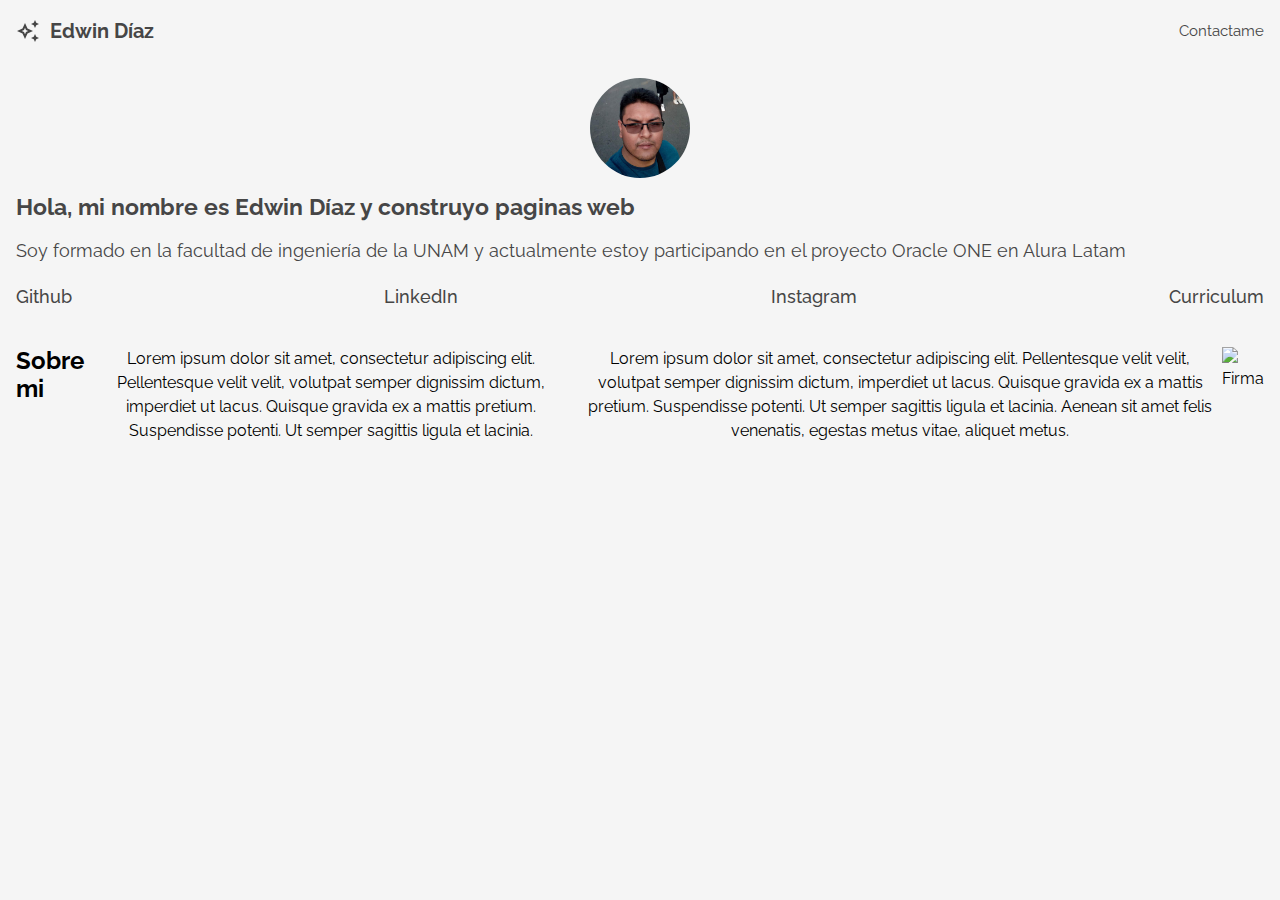
==== portafolio.html @ 14b44c57 ":heavy_plus_sign: ADD: Sección "Sobre mi"." ====
<!DOCTYPE html>
<html lang="es">
<head>
    <meta charset="UTF-8">
    <meta name="viewport" content="width=device-width, initial-scale=1.0">
    <link href="https://fonts.googleapis.com/css2?family=Raleway:ital,wght@0,400;0,700;0,500&display=swap" rel="stylesheet">
    <link rel="stylesheet" href="./assets/css/normalize8.0.1.css">

    <title>Edwin Díaz Caballero - Portafolio de proyectos</title>

    <link rel="stylesheet" href="./assets/css/styles.css">
    <link rel="stylesheet" href="./assets/css/cabecera.css">
    <link rel="stylesheet" href="./assets/css/hero.css">
    <link rel="stylesheet" href="./assets/css/media.css">
    <link rel="stylesheet" href="./assets/css/about.css">
</head>
<body>
    <header class="cabecera contenedor">
        <div class="cabecera__logo">
            <img src="./assets/img/auto_awesome_black_24dp 1.svg" alt="stars">
            <h1>Edwin Díaz</h1>
        </div>
        <a href="mailto:prueba.contacto@change.meSubject=Interesado%20en%20sus%20servicios" class="cabecera__contacto">Contactame</a>
    </header>
    <main>
        <section class="contenedor hero">
            <div class="hero__picture"></div>
            <div class="hero__profile">
                <h2>Hola, mi nombre es Edwin Díaz y construyo paginas web</h2>
                <p>Soy formado en la facultad de ingeniería de la UNAM y actualmente estoy participando en el proyecto Oracle ONE en Alura Latam</p>
                <nav class="media">
                    <ul class="media__lista">
                        <li class="media__item"><a href="#">Github</a></li>
                        <li class="media__item"><a href="#">LinkedIn</a></li>
                        <li class="media__item"><a href="#">Instagram</a></li>
                        <li class="media__item"><a href="#">Curriculum</a></li>
                    </ul>
                </nav>
            </div>
        </section>
        <section class="contenedor about">
            <h2 class="about__title">Sobre mi</h2>
            <p class="about__parrafo">Lorem ipsum dolor sit amet, consectetur adipiscing elit. Pellentesque velit velit, volutpat semper dignissim dictum, imperdiet ut lacus. Quisque gravida ex a mattis pretium. Suspendisse potenti. Ut semper sagittis ligula et lacinia.</p>
            <p class="about__parrafo"> Lorem ipsum dolor sit amet, consectetur adipiscing elit. Pellentesque velit velit, volutpat semper dignissim dictum, imperdiet ut lacus. Quisque gravida ex a mattis pretium. Suspendisse potenti. Ut semper sagittis ligula et lacinia. Aenean sit amet felis venenatis, egestas metus vitae, aliquet metus.</p>
            <div class="about__firma"><img src="./assets/img/sign.png" alt="Firma"></div>
        </section>
    </main>
    <footer>

    </footer>
</body>
</html>
---- assets/css/normalize8.0.1.css ----
/*! normalize.css v8.0.1 | MIT License | github.com/necolas/normalize.css */

/* Document
   ========================================================================== */

/**
 * 1. Correct the line height in all browsers.
 * 2. Prevent adjustments of font size after orientation changes in iOS.
 */

html {
  line-height: 1.15; /* 1 */
  -webkit-text-size-adjust: 100%; /* 2 */
}

/* Sections
   ========================================================================== */

/**
 * Remove the margin in all browsers.
 */

body {
  margin: 0;
}

/**
 * Render the `main` element consistently in IE.
 */

main {
  display: block;
}

/**
 * Correct the font size and margin on `h1` elements within `section` and
 * `article` contexts in Chrome, Firefox, and Safari.
 */

h1 {
  font-size: 2em;
  margin: 0.67em 0;
}

/* Grouping content
   ========================================================================== */

/**
 * 1. Add the correct box sizing in Firefox.
 * 2. Show the overflow in Edge and IE.
 */

hr {
  box-sizing: content-box; /* 1 */
  height: 0; /* 1 */
  overflow: visible; /* 2 */
}

/**
 * 1. Correct the inheritance and scaling of font size in all browsers.
 * 2. Correct the odd `em` font sizing in all browsers.
 */

pre {
  font-family: monospace, monospace; /* 1 */
  font-size: 1em; /* 2 */
}

/* Text-level semantics
   ========================================================================== */

/**
 * Remove the gray background on active links in IE 10.
 */

a {
  background-color: transparent;
}

/**
 * 1. Remove the bottom border in Chrome 57-
 * 2. Add the correct text decoration in Chrome, Edge, IE, Opera, and Safari.
 */

abbr[title] {
  border-bottom: none; /* 1 */
  text-decoration: underline; /* 2 */
  text-decoration: underline dotted; /* 2 */
}

/**
 * Add the correct font weight in Chrome, Edge, and Safari.
 */

b,
strong {
  font-weight: bolder;
}

/**
 * 1. Correct the inheritance and scaling of font size in all browsers.
 * 2. Correct the odd `em` font sizing in all browsers.
 */

code,
kbd,
samp {
  font-family: monospace, monospace; /* 1 */
  font-size: 1em; /* 2 */
}

/**
 * Add the correct font size in all browsers.
 */

small {
  font-size: 80%;
}

/**
 * Prevent `sub` and `sup` elements from affecting the line height in
 * all browsers.
 */

sub,
sup {
  font-size: 75%;
  line-height: 0;
  position: relative;
  vertical-align: baseline;
}

sub {
  bottom: -0.25em;
}

sup {
  top: -0.5em;
}

/* Embedded content
   ========================================================================== */

/**
 * Remove the border on images inside links in IE 10.
 */

img {
  border-style: none;
}

/* Forms
   ========================================================================== */

/**
 * 1. Change the font styles in all browsers.
 * 2. Remove the margin in Firefox and Safari.
 */

button,
input,
optgroup,
select,
textarea {
  font-family: inherit; /* 1 */
  font-size: 100%; /* 1 */
  line-height: 1.15; /* 1 */
  margin: 0; /* 2 */
}

/**
 * Show the overflow in IE.
 * 1. Show the overflow in Edge.
 */

button,
input { /* 1 */
  overflow: visible;
}

/**
 * Remove the inheritance of text transform in Edge, Firefox, and IE.
 * 1. Remove the inheritance of text transform in Firefox.
 */

button,
select { /* 1 */
  text-transform: none;
}

/**
 * Correct the inability to style clickable types in iOS and Safari.
 */

button,
[type="button"],
[type="reset"],
[type="submit"] {
  -webkit-appearance: button;
}

/**
 * Remove the inner border and padding in Firefox.
 */

button::-moz-focus-inner,
[type="button"]::-moz-focus-inner,
[type="reset"]::-moz-focus-inner,
[type="submit"]::-moz-focus-inner {
  border-style: none;
  padding: 0;
}

/**
 * Restore the focus styles unset by the previous rule.
 */

button:-moz-focusring,
[type="button"]:-moz-focusring,
[type="reset"]:-moz-focusring,
[type="submit"]:-moz-focusring {
  outline: 1px dotted ButtonText;
}

/**
 * Correct the padding in Firefox.
 */

fieldset {
  padding: 0.35em 0.75em 0.625em;
}

/**
 * 1. Correct the text wrapping in Edge and IE.
 * 2. Correct the color inheritance from `fieldset` elements in IE.
 * 3. Remove the padding so developers are not caught out when they zero out
 *    `fieldset` elements in all browsers.
 */

legend {
  box-sizing: border-box; /* 1 */
  color: inherit; /* 2 */
  display: table; /* 1 */
  max-width: 100%; /* 1 */
  padding: 0; /* 3 */
  white-space: normal; /* 1 */
}

/**
 * Add the correct vertical alignment in Chrome, Firefox, and Opera.
 */

progress {
  vertical-align: baseline;
}

/**
 * Remove the default vertical scrollbar in IE 10+.
 */

textarea {
  overflow: auto;
}

/**
 * 1. Add the correct box sizing in IE 10.
 * 2. Remove the padding in IE 10.
 */

[type="checkbox"],
[type="radio"] {
  box-sizing: border-box; /* 1 */
  padding: 0; /* 2 */
}

/**
 * Correct the cursor style of increment and decrement buttons in Chrome.
 */

[type="number"]::-webkit-inner-spin-button,
[type="number"]::-webkit-outer-spin-button {
  height: auto;
}

/**
 * 1. Correct the odd appearance in Chrome and Safari.
 * 2. Correct the outline style in Safari.
 */

[type="search"] {
  -webkit-appearance: textfield; /* 1 */
  outline-offset: -2px; /* 2 */
}

/**
 * Remove the inner padding in Chrome and Safari on macOS.
 */

[type="search"]::-webkit-search-decoration {
  -webkit-appearance: none;
}

/**
 * 1. Correct the inability to style clickable types in iOS and Safari.
 * 2. Change font properties to `inherit` in Safari.
 */

::-webkit-file-upload-button {
  -webkit-appearance: button; /* 1 */
  font: inherit; /* 2 */
}

/* Interactive
   ========================================================================== */

/*
 * Add the correct display in Edge, IE 10+, and Firefox.
 */

details {
  display: block;
}

/*
 * Add the correct display in all browsers.
 */

summary {
  display: list-item;
}

/* Misc
   ========================================================================== */

/**
 * Add the correct display in IE 10+.
 */

template {
  display: none;
}

/**
 * Add the correct display in IE 10.
 */

[hidden] {
  display: none;
}
---- assets/css/styles.css ----
:root {
    --font: Raleway, sans-serif;
    --black: #464646;
    --gray: rgba(0,0,0,0.3);
    --blue: #2a7ae4;
    --transparent-blue: #eaf2fd;
    --background-gray: #f5f5f5;
    --white: #fff;
}

html {
    box-sizing: border-box;
    font-size: 62.5%;
}
*,*:before,*:after {
    box-sizing: inherit;
}
body {
    font-family: var(--font);
    font-size: 1.6rem;
    line-height: 2;
    background-color: var(--background-gray);
}

/** Generales **/
.contenedor {
    display: flex;
    width: 100vw;
    padding: 1.6rem 1.6rem;
}
a {
    text-decoration: none;
}
h1,h2,h3 {
    margin: 0;
    line-height: 1.2;
    font-weight: 700;
}
p {
    line-height: 1.5;
    font-weight: 400;
    text-align: center;
    padding: 0;
    margin: 0;
    display: inline-block;
}
fieldset {
    border: none;
    margin: 0;
    padding: 0;
}
textarea {
    border: none;
    padding: 0;
    width: 100%;
    height: 100%;
    resize: none;
}
textarea:focus-visible {
    outline: none;
}
---- assets/css/cabecera.css ----
.cabecera {
    display: flex;
    justify-content: space-between;
}
.cabecera__logo {
    display: flex;
    gap: 1rem;
    align-items: center;
}

.cabecera__logo > h1 {
    width: 100%;
    font-size: 2rem;
    color: var(--black);
}

.cabecera__contacto {
    font-size: 1.5rem;
    color: var(--black);
}
---- assets/css/hero.css ----
.hero {
    display: block;
    color: var(--black);
    
}
.hero__picture {
    display: flex;
    margin: 0 auto;
    margin-bottom: 1.5rem;
    width: 10rem;
    height: 10rem;
    background-color: bisque;
    border-radius: 100%;
    background: url(../img/me.jpg) no-repeat center / cover;
}
.hero__profile > :not(:last-child) {
    margin-bottom: 1.5rem;
}
.hero__profile > h2{
    font-size: 2.3rem;
}
.hero__profile > p {
    text-align: justify;
    font-size: 1.8rem;
}
---- assets/css/media.css ----
.media__lista {
    display: flex;
    flex-wrap: wrap;
    justify-content: space-between;
    margin: 0;
    padding: 0;
    list-style: none;
}
.media__item:after {
    display: inline-block;
    content: url(../img/arrow.svg);
}
.media__item a {
    color: var(--black);
    font-size: 1.8rem;
    font-weight: 500;
}
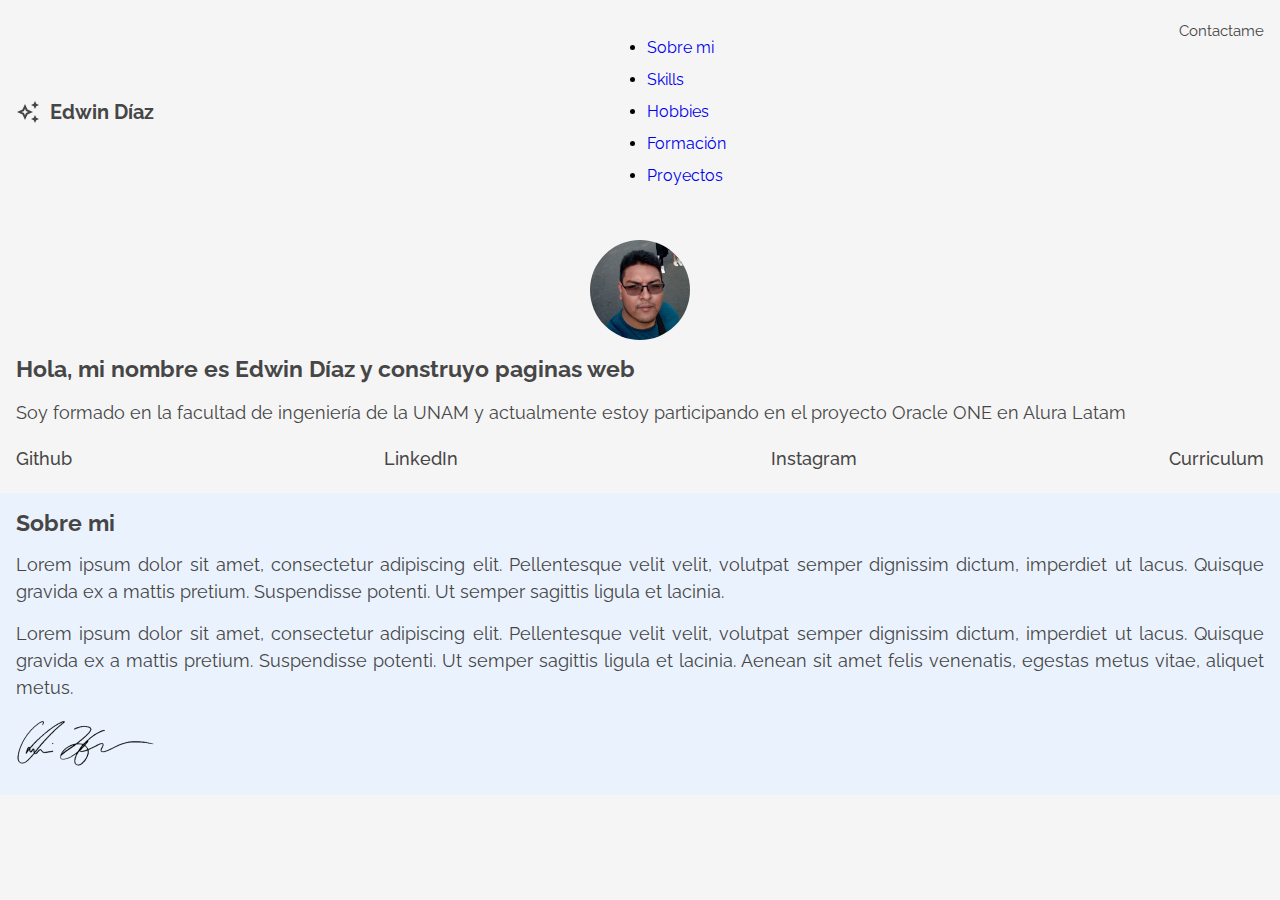
==== commit 29e74b8d: ":heavy_plus_sign: ADD: Modificaciones portafolio." ====
--- a/portafolio.html
+++ b/portafolio.html
@@ -10,6 +10,7 @@
 
     <link rel="stylesheet" href="./assets/css/styles.css">
     <link rel="stylesheet" href="./assets/css/cabecera.css">
+    <link rel="stylesheet" href="./assets/css/menu.css">
     <link rel="stylesheet" href="./assets/css/hero.css">
     <link rel="stylesheet" href="./assets/css/media.css">
     <link rel="stylesheet" href="./assets/css/about.css">
@@ -20,6 +21,15 @@
             <img src="./assets/img/auto_awesome_black_24dp 1.svg" alt="stars">
             <h1>Edwin Díaz</h1>
         </div>
+        <nav class="menu">
+            <ul class="menu__lista">
+                <li class="menu__item"><a href="#sobre-mi" class="menu__enlace">Sobre mi</a></li>
+                <li class="menu__item"><a href="#habilidades" class="menu__enlace">Skills</a></li>
+                <li class="menu__item"><a href="#pasatiempos" class="menu__enlace">Hobbies</a></li>
+                <li class="menu__item"><a href="#educacion" class="menu__enlace">Formación</a></li>
+                <li class="menu__item"><a href="#proyectos" class="menu__enlace">Proyectos</a></li>
+            </ul>
+        </nav>
         <a href="mailto:prueba.contacto@change.meSubject=Interesado%20en%20sus%20servicios" class="cabecera__contacto">Contactame</a>
     </header>
     <main>
@@ -30,15 +40,15 @@
                 <p>Soy formado en la facultad de ingeniería de la UNAM y actualmente estoy participando en el proyecto Oracle ONE en Alura Latam</p>
                 <nav class="media">
                     <ul class="media__lista">
-                        <li class="media__item"><a href="#">Github</a></li>
-                        <li class="media__item"><a href="#">LinkedIn</a></li>
-                        <li class="media__item"><a href="#">Instagram</a></li>
-                        <li class="media__item"><a href="#">Curriculum</a></li>
+                        <li class="media__item"><a href="#"class="media__enlace">Github</a></li>
+                        <li class="media__item"><a href="#"class="media__enlace">LinkedIn</a></li>
+                        <li class="media__item"><a href="#"class="media__enlace">Instagram</a></li>
+                        <li class="media__item"><a href="#"class="media__enlace">Curriculum</a></li>
                     </ul>
                 </nav>
             </div>
         </section>
-        <section class="contenedor about">
+        <section class="contenedor about" id="sobre-mi">
             <h2 class="about__title">Sobre mi</h2>
             <p class="about__parrafo">Lorem ipsum dolor sit amet, consectetur adipiscing elit. Pellentesque velit velit, volutpat semper dignissim dictum, imperdiet ut lacus. Quisque gravida ex a mattis pretium. Suspendisse potenti. Ut semper sagittis ligula et lacinia.</p>
             <p class="about__parrafo"> Lorem ipsum dolor sit amet, consectetur adipiscing elit. Pellentesque velit velit, volutpat semper dignissim dictum, imperdiet ut lacus. Quisque gravida ex a mattis pretium. Suspendisse potenti. Ut semper sagittis ligula et lacinia. Aenean sit amet felis venenatis, egestas metus vitae, aliquet metus.</p>
--- a/assets/css/about.css
+++ b/assets/css/about.css
@@ -0,0 +1,15 @@
+.about {
+    display: block;
+    color: var(--black);
+    background-color: var(--transparent-blue);
+}
+.about > :not(:last-child) {
+    margin-bottom: 1.5rem;
+}
+.about__title {
+    font-size: 2.3rem;
+}
+.about__parrafo {
+    text-align: justify;
+    font-size: 1.8rem;
+}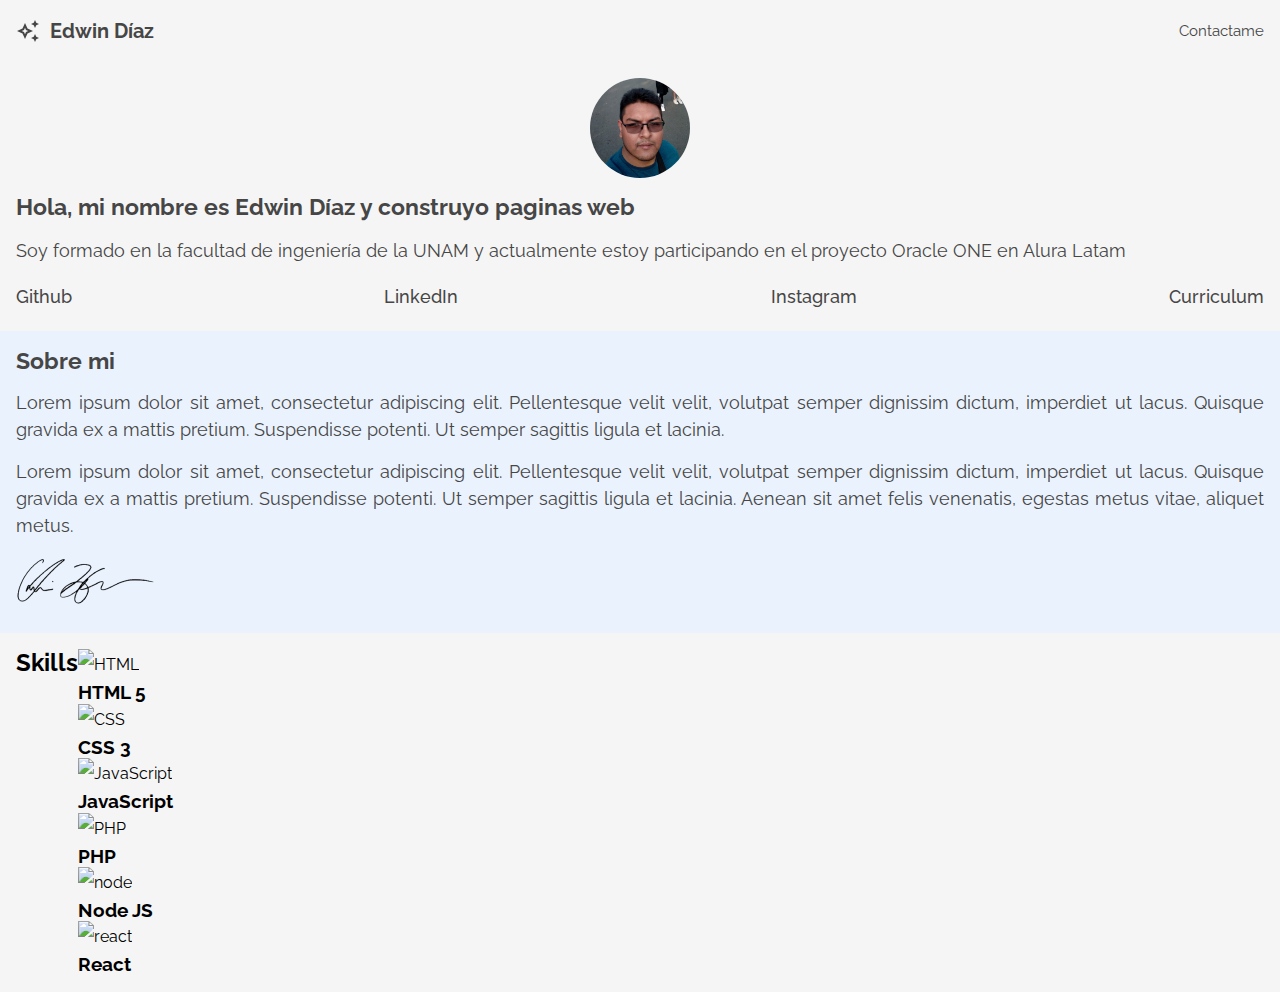
==== commit 617d45a4: ":heavy_plus_sign: ADD: Estructura de sección de Skills." ====
--- a/portafolio.html
+++ b/portafolio.html
@@ -3,7 +3,7 @@
 <head>
     <meta charset="UTF-8">
     <meta name="viewport" content="width=device-width, initial-scale=1.0">
-    <link href="https://fonts.googleapis.com/css2?family=Raleway:ital,wght@0,400;0,700;0,500&display=swap" rel="stylesheet">
+    <link href="https://fonts.googleapis.com/css2?family=Raleway:wght@400;500;700&display=swap" rel="stylesheet">
     <link rel="stylesheet" href="./assets/css/normalize8.0.1.css">
 
     <title>Edwin Díaz Caballero - Portafolio de proyectos</title>
@@ -14,6 +14,8 @@
     <link rel="stylesheet" href="./assets/css/hero.css">
     <link rel="stylesheet" href="./assets/css/media.css">
     <link rel="stylesheet" href="./assets/css/about.css">
+    <link rel="stylesheet" href="./assets/css/skills.css">
+    <link rel="stylesheet" href="./assets/css/skill.css">
 </head>
 <body>
     <header class="cabecera contenedor">
@@ -54,6 +56,35 @@
             <p class="about__parrafo"> Lorem ipsum dolor sit amet, consectetur adipiscing elit. Pellentesque velit velit, volutpat semper dignissim dictum, imperdiet ut lacus. Quisque gravida ex a mattis pretium. Suspendisse potenti. Ut semper sagittis ligula et lacinia. Aenean sit amet felis venenatis, egestas metus vitae, aliquet metus.</p>
             <div class="about__firma"><img src="./assets/img/sign.png" alt="Firma"></div>
         </section>
+        <section class="contenedor skills" id="habilidades">
+            <h2 class="skills__title">Skills</h2>
+            <div class="skills__contenido">
+                <div class="skill">
+                    <img src="./assets/img/html.svg" alt="HTML" class="skill__imagen">
+                    <h3 class="skill__titulo">HTML 5</h3>
+                </div>
+                <div class="skill">
+                    <img src="./assets/img/css.svg" alt="CSS" class="skill__imagen">
+                    <h3 class="skill__titulo">CSS 3</h3>
+                </div>
+                <div class="skill">
+                    <img src="./assets/img/javascript.svg" alt="JavaScript" class="skill__imagen">
+                    <h3 class="skill__titulo">JavaScript</h3>
+                </div>
+                <div class="skill">
+                    <img src="./assets/img/php.svg" alt="PHP" class="skill__imagen">
+                    <h3 class="skill__titulo">PHP</h3>
+                </div>
+                <div class="skill">
+                    <img src="./assets/img/node.svg" alt="node" class="skill__imagen">
+                    <h3 class="skill__titulo">Node JS</h3>
+                </div>
+                <div class="skill">
+                    <img src="./assets/img/react.svg" alt="react" class="skill__imagen">
+                    <h3 class="skill__titulo">React</h3>
+                </div>
+            </div>
+        </section>
     </main>
     <footer>
 
--- a/assets/css/menu.css
+++ b/assets/css/menu.css
@@ -0,0 +1,3 @@
+.menu {
+    display: none;
+}--- a/assets/css/media.css
+++ b/assets/css/media.css
@@ -6,12 +6,12 @@
     padding: 0;
     list-style: none;
 }
-.media__item:after {
-    display: inline-block;
-    content: url(../img/arrow.svg);
-}
-.media__item a {
+.media__enlace {
     color: var(--black);
     font-size: 1.8rem;
     font-weight: 500;
+}
+.media__enlace:after {
+    display: inline-block;
+    content: url(../img/arrow.svg);
 }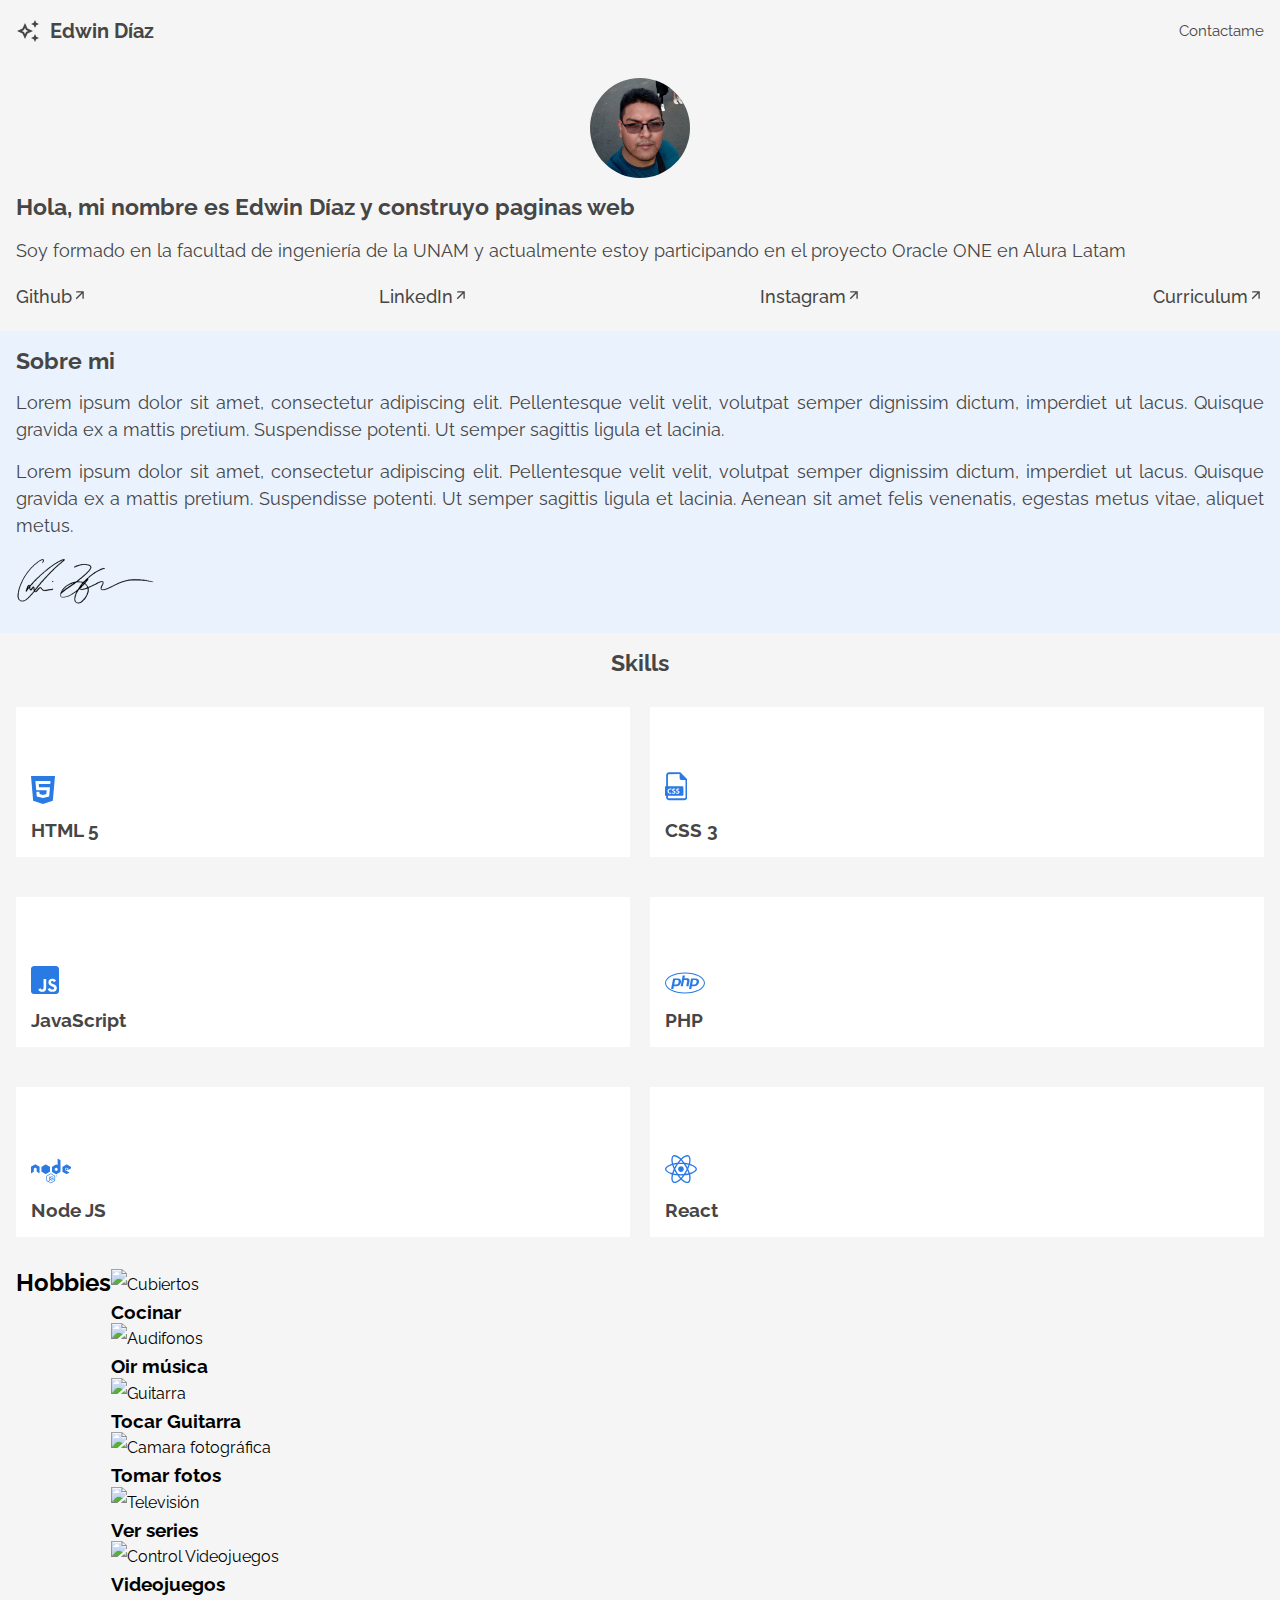
==== commit 069c15d6: ":heavy_plus_sign: ADD: Sección de Hobbies." ====
--- a/portafolio.html
+++ b/portafolio.html
@@ -16,6 +16,8 @@
     <link rel="stylesheet" href="./assets/css/about.css">
     <link rel="stylesheet" href="./assets/css/skills.css">
     <link rel="stylesheet" href="./assets/css/skill.css">
+    <link rel="stylesheet" href="./assets/css/hobbies.css">
+    <link rel="stylesheet" href="./assets/css/hobbie.css">
 </head>
 <body>
     <header class="cabecera contenedor">
@@ -85,6 +87,35 @@
                 </div>
             </div>
         </section>
+        <section class="contenedor hobbies">
+            <h2 class="hobbies__titulo">Hobbies</h2>
+            <div class="hobbies__contenido">
+                <div class="hobbie">
+                    <img src="./assets/img/restaurant.svg" alt="Cubiertos" class="hobbie__imagen">
+                    <h3 class="hobbie__titulo">Cocinar</h3>
+                </div>
+                <div class="hobbie">
+                    <img src="./assets/img/headphones.svg" alt="Audifonos" class="hobbie__imagen">
+                    <h3 class="hobbie__titulo">Oir música</h3>
+                </div>
+                <div class="hobbie">
+                    <img src="./assets/img/guitar.svg" alt="Guitarra" class="hobbie__imagen">
+                    <h3 class="hobbie__titulo">Tocar Guitarra</h3>
+                </div>
+                <div class="hobbie">
+                    <img src="./assets/img/photo_camera.svg" alt="Camara fotográfica" class="hobbie__imagen">
+                    <h3 class="hobbie__titulo">Tomar fotos</h3>
+                </div>
+                <div class="hobbie">
+                    <img src="./assets/img/tv.svg" alt="Televisión" class="hobbie__imagen">
+                    <h3 class="hobbie__titulo">Ver series</h3>
+                </div>
+                <div class="hobbie">
+                    <img src="./assets/img/game.svg" alt="Control Videojuegos" class="hobbie__imagen">
+                    <h3 class="hobbie__titulo">Videojuegos</h3>
+                </div>
+            </div>
+        </section>
     </main>
     <footer>
 
--- a/assets/css/skills.css
+++ b/assets/css/skills.css
@@ -0,0 +1,19 @@
+.skills {
+    flex-direction: column;
+    color: var(--black);
+}
+.skills > :not(:last-child) {
+    margin-bottom: 3rem;
+}
+.skills__title {
+    font-size: 2.3rem;
+    text-align: center;
+}
+.skills__contenido {
+    display: flex;
+    gap: 2rem;
+    flex-wrap: wrap;
+}
+.skills__contenido > :not(:nth-last-child(-n+2)) {
+    margin-bottom: 2rem;
+}--- a/assets/css/skill.css
+++ b/assets/css/skill.css
@@ -0,0 +1,13 @@
+.skill {
+    display: flex;
+    flex-direction: column;
+    justify-content: flex-end;
+    align-items: start;
+    width: calc(50% - 1rem);
+    height: 15rem;
+    background-color: var(--white);
+    padding: 1.5rem;
+}
+.skill > :not(:last-child) {
+    margin-bottom: 1.5rem;
+}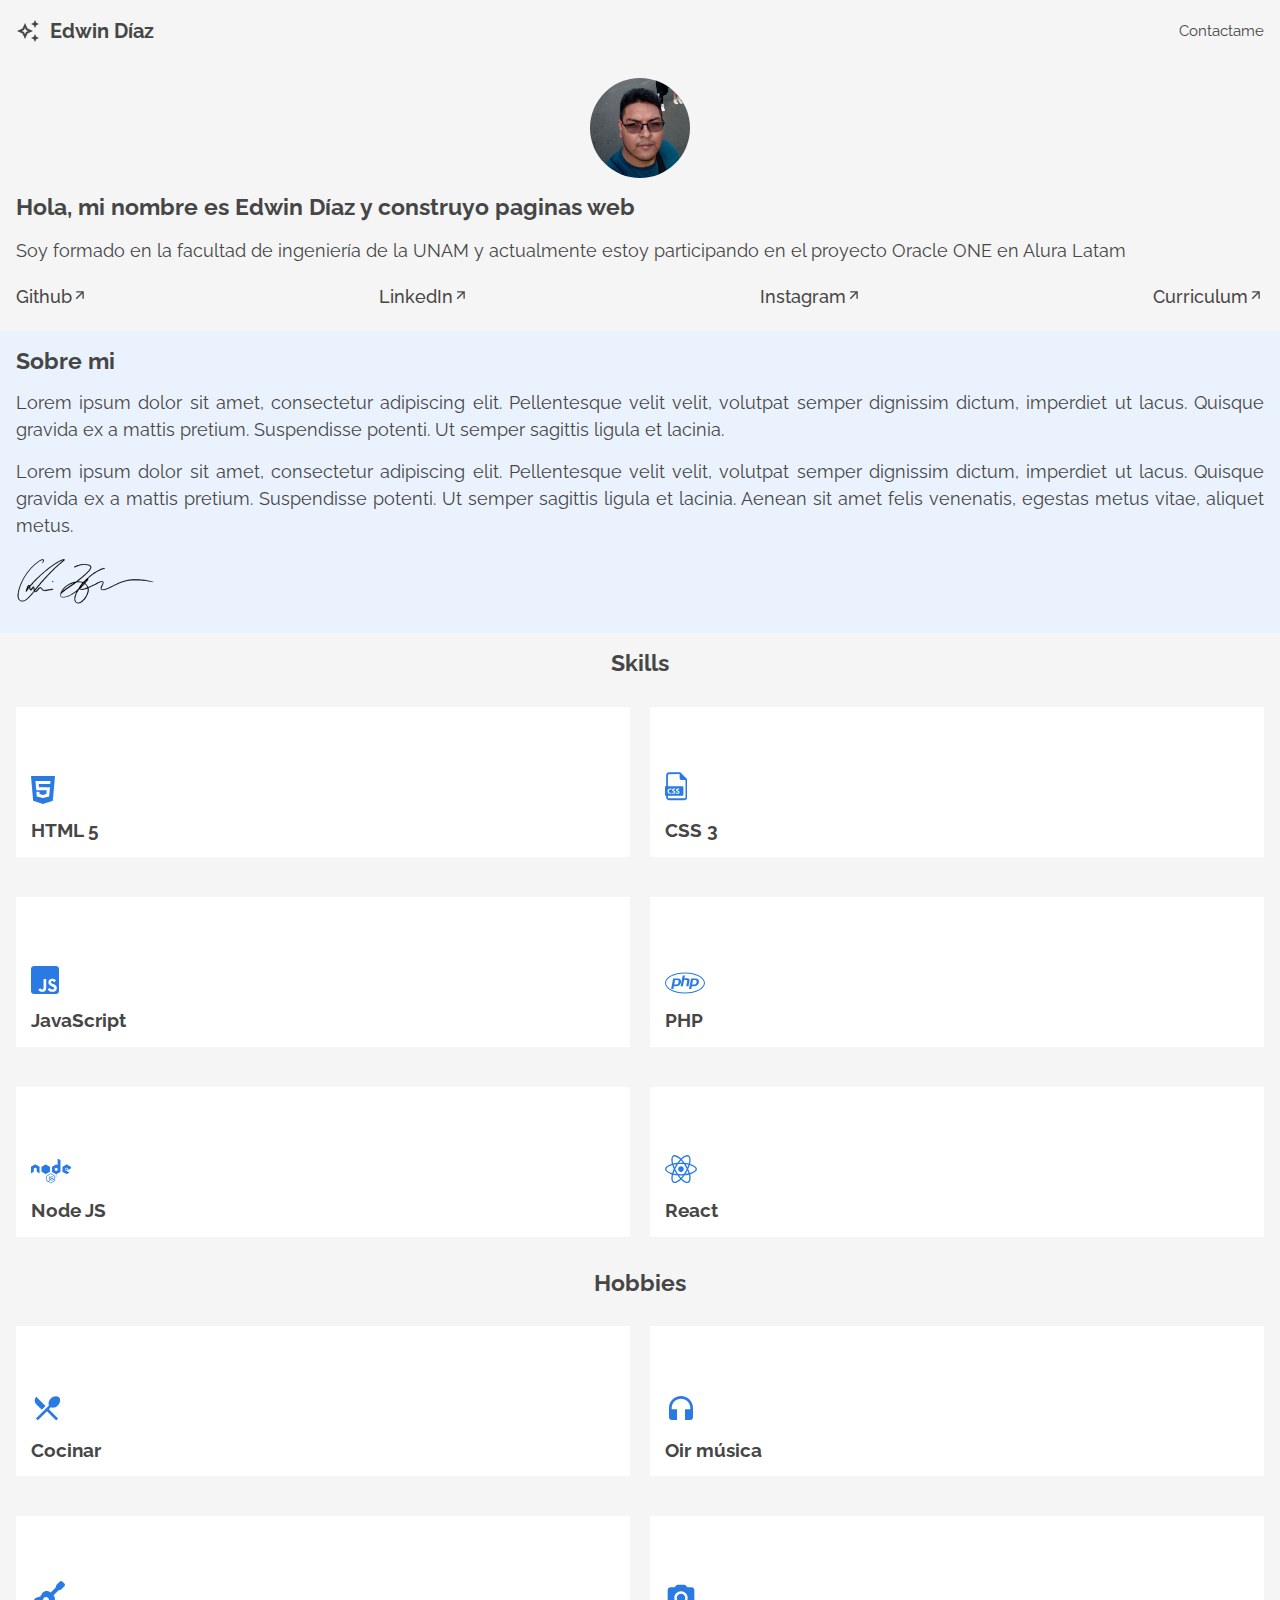
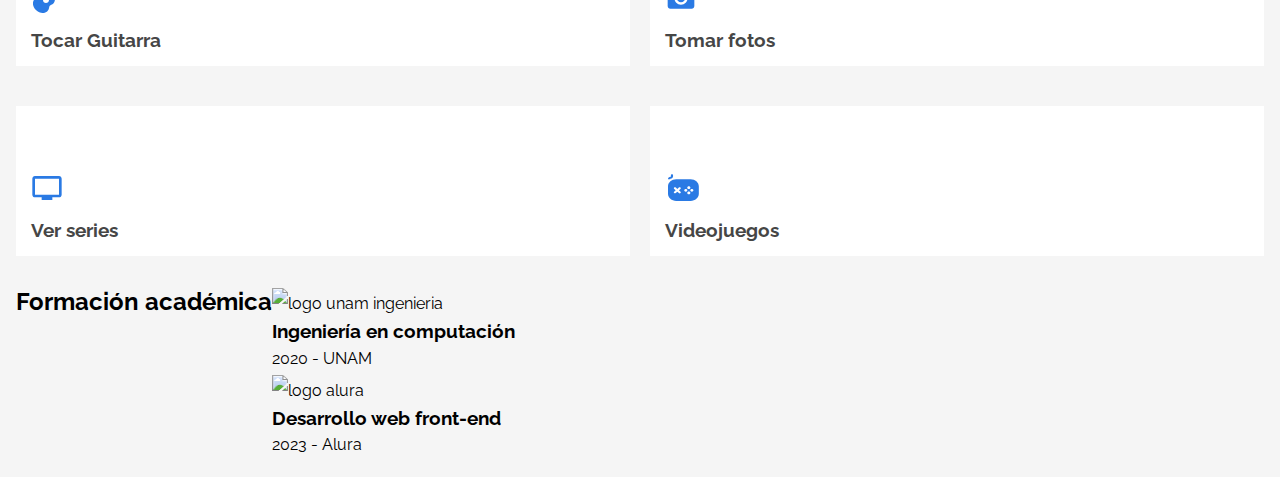
==== commit be4b34b4: ":heavy_plus_sign: ADD: Sección de formación." ====
--- a/portafolio.html
+++ b/portafolio.html
@@ -18,6 +18,8 @@
     <link rel="stylesheet" href="./assets/css/skill.css">
     <link rel="stylesheet" href="./assets/css/hobbies.css">
     <link rel="stylesheet" href="./assets/css/hobbie.css">
+    <link rel="stylesheet" href="./assets/css/formacion.css">
+    <link rel="stylesheet" href="./assets/css/experiencias.css">
 </head>
 <body>
     <header class="cabecera contenedor">
@@ -87,7 +89,7 @@
                 </div>
             </div>
         </section>
-        <section class="contenedor hobbies">
+        <section class="contenedor hobbies" id="pasatiempos">
             <h2 class="hobbies__titulo">Hobbies</h2>
             <div class="hobbies__contenido">
                 <div class="hobbie">
@@ -116,6 +118,21 @@
                 </div>
             </div>
         </section>
+        <section class="contenedor formacion">
+            <h2 class="formacion__titulo">Formación académica</h2>
+            <div class="experiencias">
+                <article class="experiencia">
+                    <div class="experiencia__imagen"><img src="./assets/img/UNAM_INGENIERIA.png" alt="logo unam ingenieria"></div>
+                    <h3 class="experiencia__titulo">Ingeniería en computación</h3>
+                    <p class="experiencia__texto">2020 - UNAM</p>
+                </article>
+                <article class="experiencia">
+                    <div class="experiencia__imagen"><img src="./assets/img/alura.png" alt="logo alura"></div>
+                    <h3 class="experiencia__titulo">Desarrollo web front-end</h3>
+                    <p class="experiencia__texto">2023 - Alura</p>
+                </article>
+            </div>
+        </section>
     </main>
     <footer>
 
--- a/assets/css/hobbies.css
+++ b/assets/css/hobbies.css
@@ -0,0 +1,19 @@
+.hobbies {
+    flex-direction: column;
+    color: var(--black);
+}
+.hobbies > :not(:last-child) {
+    margin-bottom: 3rem;
+}
+.hobbies__titulo {
+    font-size: 2.3rem;
+    text-align: center;
+}
+.hobbies__contenido {
+    display: flex;
+    gap: 2rem;
+    flex-wrap: wrap;
+}
+.hobbies__contenido > :not(:nth-last-child(-n+2)) {
+    margin-bottom: 2rem;
+}--- a/assets/css/hobbie.css
+++ b/assets/css/hobbie.css
@@ -0,0 +1,13 @@
+.hobbie {
+    display: flex;
+    flex-direction: column;
+    justify-content: flex-end;
+    align-items: start;
+    width: calc(50% - 1rem);
+    height: 15rem;
+    background-color: var(--white);
+    padding: 1.5rem;
+}
+.hobbie > :not(:last-child) {
+    margin-bottom: 1.5rem;
+}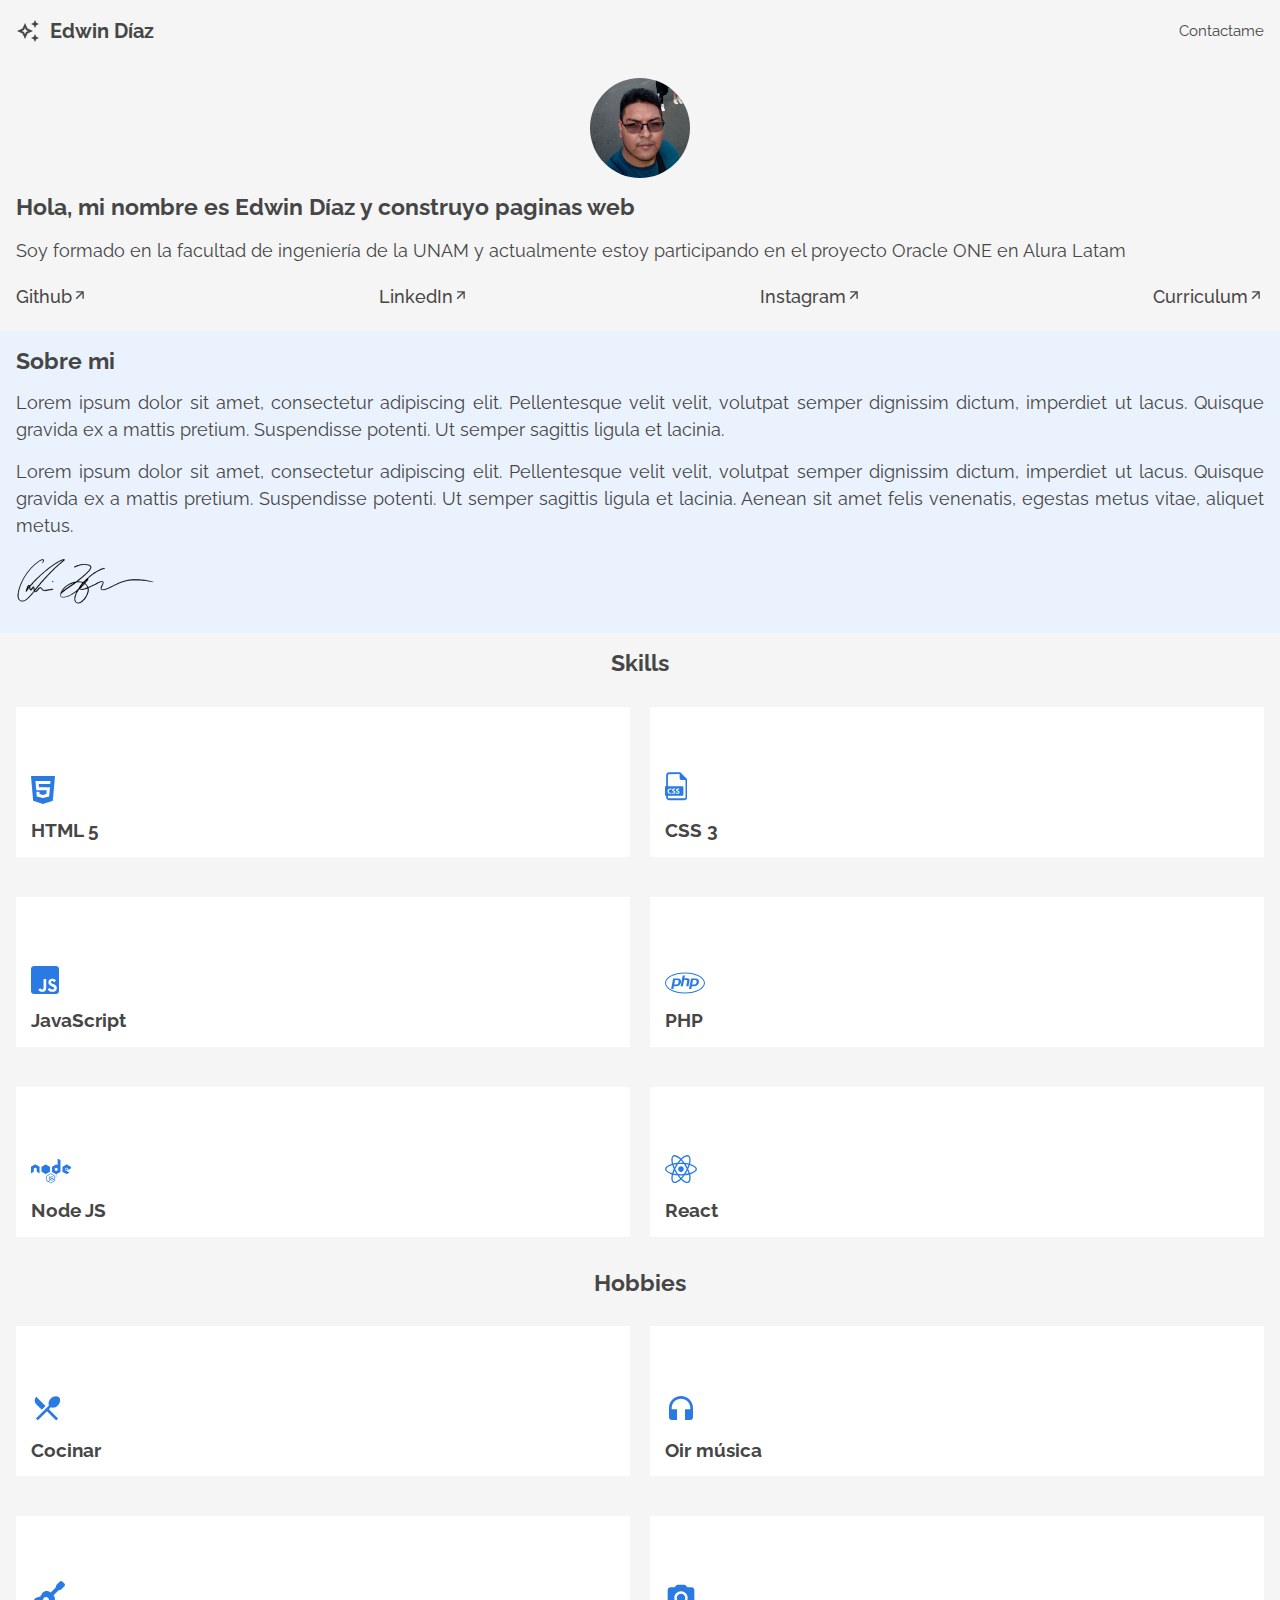
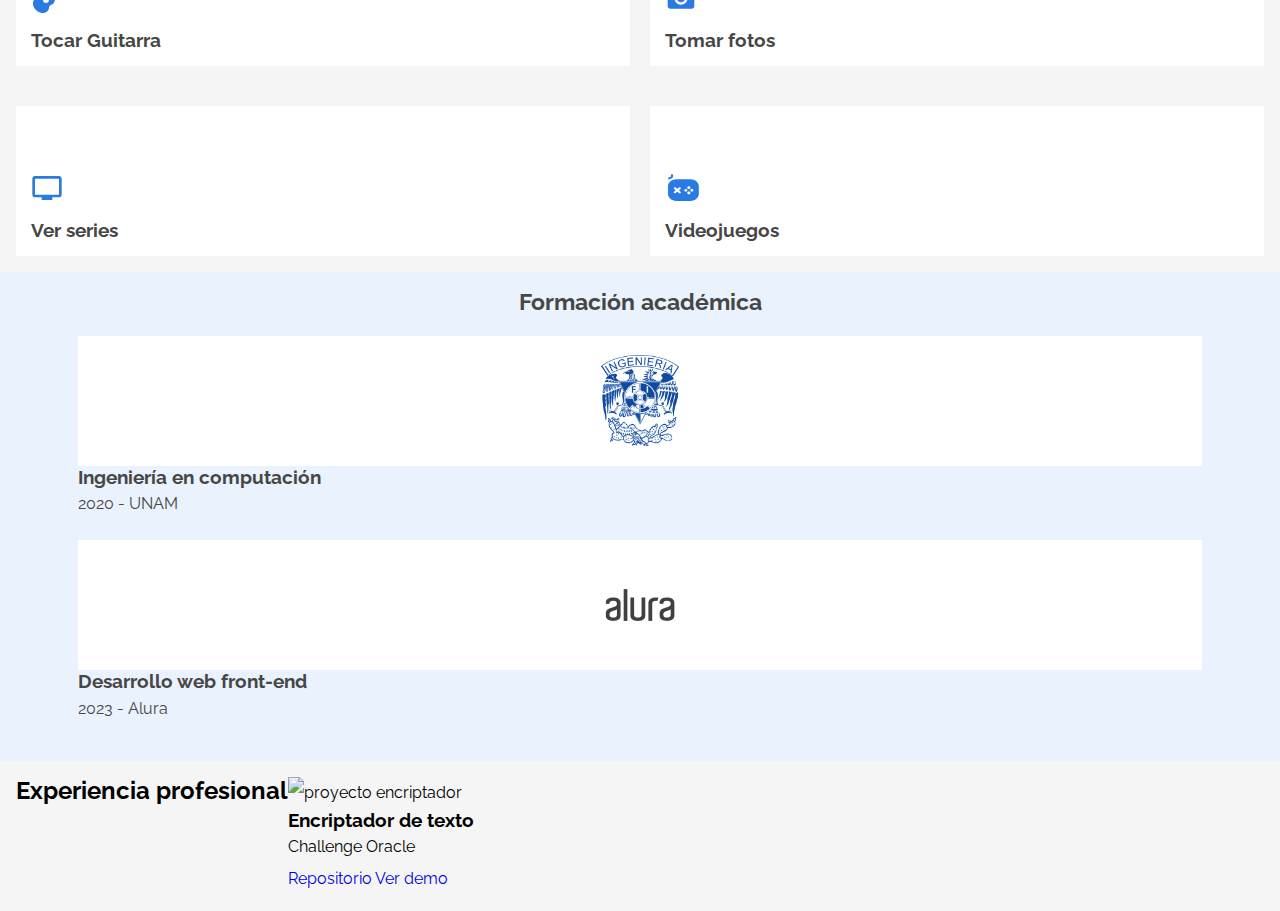
==== commit 7c16c5f5: ":heavy_plus_sign: ADD: Sección de Proyectos." ====
--- a/portafolio.html
+++ b/portafolio.html
@@ -20,6 +20,8 @@
     <link rel="stylesheet" href="./assets/css/hobbie.css">
     <link rel="stylesheet" href="./assets/css/formacion.css">
     <link rel="stylesheet" href="./assets/css/experiencias.css">
+    <link rel="stylesheet" href="./assets/css/proyectos.css">
+    <link rel="stylesheet" href="./assets/css/info.css">
 </head>
 <body>
     <header class="cabecera contenedor">
@@ -36,7 +38,7 @@
                 <li class="menu__item"><a href="#proyectos" class="menu__enlace">Proyectos</a></li>
             </ul>
         </nav>
-        <a href="mailto:prueba.contacto@change.meSubject=Interesado%20en%20sus%20servicios" class="cabecera__contacto">Contactame</a>
+        <a href="mailto:prueba.contacto@change.me" class="cabecera__contacto">Contactame</a>
     </header>
     <main>
         <section class="contenedor hero">
@@ -118,7 +120,7 @@
                 </div>
             </div>
         </section>
-        <section class="contenedor formacion">
+        <section class="contenedor formacion" id="educacion">
             <h2 class="formacion__titulo">Formación académica</h2>
             <div class="experiencias">
                 <article class="experiencia">
@@ -133,6 +135,22 @@
                 </article>
             </div>
         </section>
+        <section class="contenedor proyectos" id="proyectos">
+            <h2 class="proyectos__titulo">Experiencia profesional</h2>
+            <div class="proyectos__items">
+                <article class="proyecto">
+                    <div class="proyecto__imagen"><img src="./assets/img/Encriptador.png" alt="proyecto encriptador"></div>
+                    <div class="info">
+                        <h3 class="info__titulo">Encriptador de texto</h3>
+                        <p class="info__subtitulo">Challenge Oracle</p>
+                        <div class="info__botones">
+                            <a href="#" class="boton boton--blanco">Repositorio</a>
+                            <a href="#" class="boton">Ver demo</a>
+                        </div>
+                    </div>
+                </article>
+            </div>
+        </section>
     </main>
     <footer>
 
--- a/assets/css/formacion.css
+++ b/assets/css/formacion.css
@@ -0,0 +1,10 @@
+.formacion {
+    flex-direction: column;
+    background-color: var(--transparent-blue);
+    align-items: center;
+    color: var(--black);
+}
+.formacion__titulo {
+    font-size: 2.3rem;
+    text-align: center;
+}--- a/assets/css/experiencias.css
+++ b/assets/css/experiencias.css
@@ -0,0 +1,20 @@
+.experiencias {
+    display: flex;
+    flex-direction: column;
+    margin: 2rem 0;
+    width: 90%;
+}
+.experiencias > :not(:last-child){
+    margin-bottom: 2rem;
+}
+.experiencia__imagen {
+    background-color: var(--white);
+    height: 13rem;
+    display: flex;
+    justify-content: center;
+    align-items: center;
+}
+.experiencia__imagen > img {
+    max-height: 70%;
+    max-width: 90%;
+}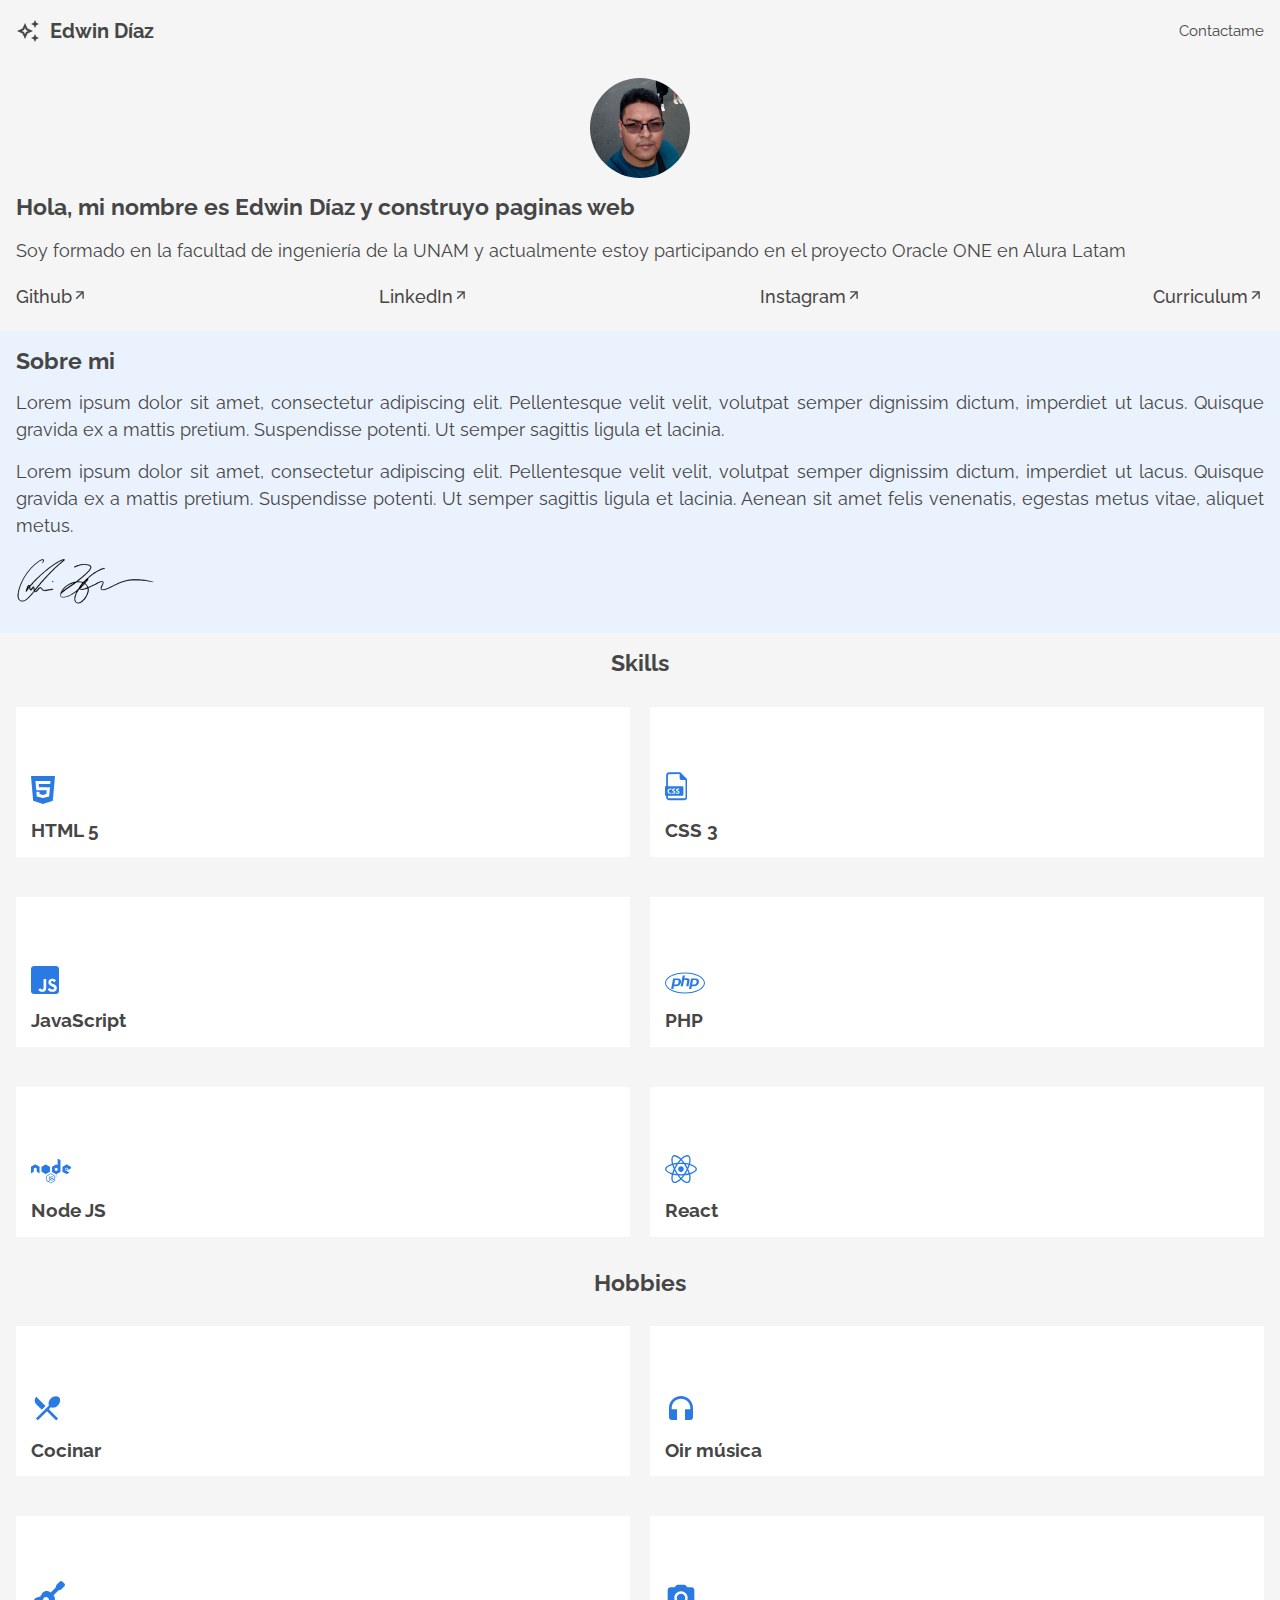
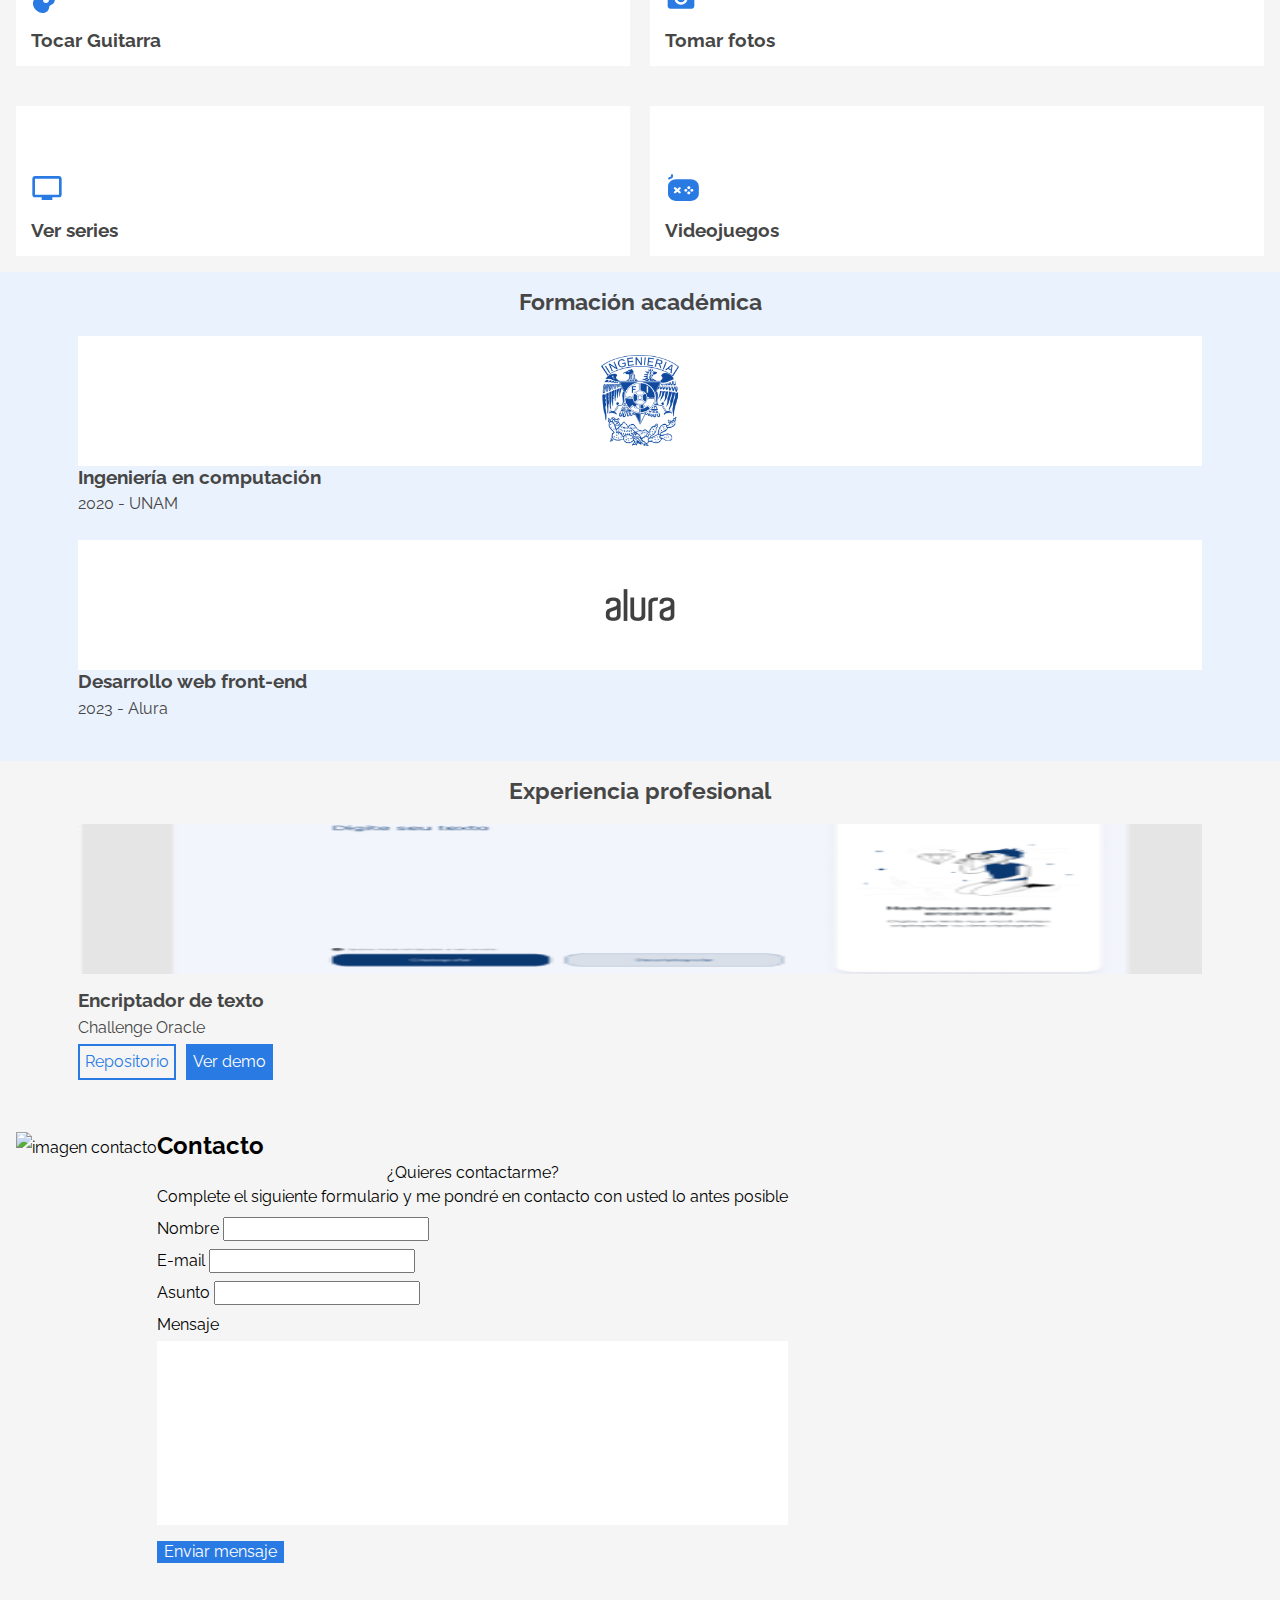
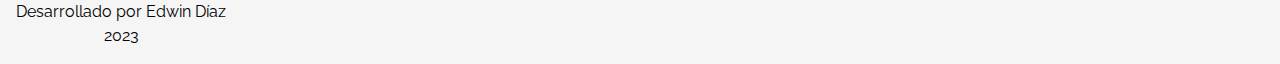
==== commit ede49971: ":heavy_plus_sign: ADD: Estructura del pie de página." ====
--- a/portafolio.html
+++ b/portafolio.html
@@ -22,6 +22,10 @@
     <link rel="stylesheet" href="./assets/css/experiencias.css">
     <link rel="stylesheet" href="./assets/css/proyectos.css">
     <link rel="stylesheet" href="./assets/css/info.css">
+    <link rel="stylesheet" href="./assets/css/contacto.css">
+    <link rel="stylesheet" href="./assets/css/topo.css">
+    <link rel="stylesheet" href="./assets/css/formulario.css">
+    <link rel="stylesheet" href="./assets/css/rodapie.css">
 </head>
 <body>
     <header class="cabecera contenedor">
@@ -153,7 +157,40 @@
         </section>
     </main>
     <footer>
-
+        <section class="contenedor contacto">
+            <div class="contacto__imagen"><img src="./assets/img/contact.png" alt="imagen contacto"></div>
+            <div class="contacto__data">
+                <div class="topo">
+                    <h2 class="topo__titulo">Contacto</h2>
+                    <p class="topo__contenido">¿Quieres contactarme?<br>Complete el siguiente formulario y me pondré en contacto con usted lo antes posible</p>
+                </div>
+                <form class="formulario">
+                    <fieldset class="formulario__campos">
+                        <div class="formulario__campo">
+                            <label for="input__nombre" class="formulario__label inicial" id="label__nombre">Nombre</label>
+                            <input type="text" class="formulario__input" id="input__nombre">
+                        </div>
+                        <div class="formulario__campo">
+                            <label for="input__e-mail" class="formulario__label inicial" id="label__e-mail">E-mail</label>
+                            <input type="text" class="formulario__input" id="input__e-mail">
+                        </div>
+                        <div class="formulario__campo">
+                            <label for="input__asunto" class="formulario__label inicial" id="label__asunto">Asunto</label>
+                            <input type="text" class="formulario__input" id="input__asunto">
+                        </div>
+                        <div class="formulario__campo">
+                            <label for="input__mensaje" class="formulario__label inicial" id="label__mensaje">Mensaje</label>
+                            <textarea id="input__mensaje" cols="30" rows="10" class="formulario__input formulario__input--text"></textarea>
+                        </div>
+                    </fieldset>
+                    <div class="formulario__submit"><input type="submit" value="Enviar mensaje" class="boton"></div>
+                </form>
+            </div>
+        </section>
+        <section class="contenedor rodapie">
+            <p class="rodapie__texto">Desarrollado por Edwin Díaz<br>2023</p>
+        </section>
     </footer>
+    <script src="./assets/js/formulario.js"></script>
 </body>
 </html>--- a/assets/css/styles.css
+++ b/assets/css/styles.css
@@ -58,4 +58,18 @@
 }
 textarea:focus-visible {
     outline: none;
+}
+.boton {
+    border: 2px solid var(--blue);
+    padding: 0 0.5rem;
+    color: var(--white);
+    background-color: var(--blue);
+}
+.boton:hover {
+    cursor: pointer;
+    text-decoration: underline;
+}
+.boton--blanco {
+    background-color: transparent;
+    color: var(--blue);
 }--- a/assets/css/proyectos.css
+++ b/assets/css/proyectos.css
@@ -0,0 +1,28 @@
+.proyectos {
+    flex-direction: column;
+    align-items: center;
+    color: var(--black);
+}
+.proyectos__titulo {
+    font-size: 2.3rem;
+    text-align: center;
+}
+.proyectos__items {
+    display: flex;
+    flex-direction: column;
+    margin: 2rem 0;
+    width: 90%;
+}
+.proyectos__items > :not(:last-child) {
+    margin-bottom: 3rem;
+}
+.proyecto > :not(:last-child) {
+    margin-bottom: 1.5rem;
+}
+.proyecto__imagen {
+    height: 15rem;
+}
+.proyecto__imagen > img {
+    width: 100%;
+    height: 15rem;
+}--- a/assets/css/info.css
+++ b/assets/css/info.css
@@ -0,0 +1,4 @@
+.info__botones {
+    display: flex;
+    gap: 1rem;
+}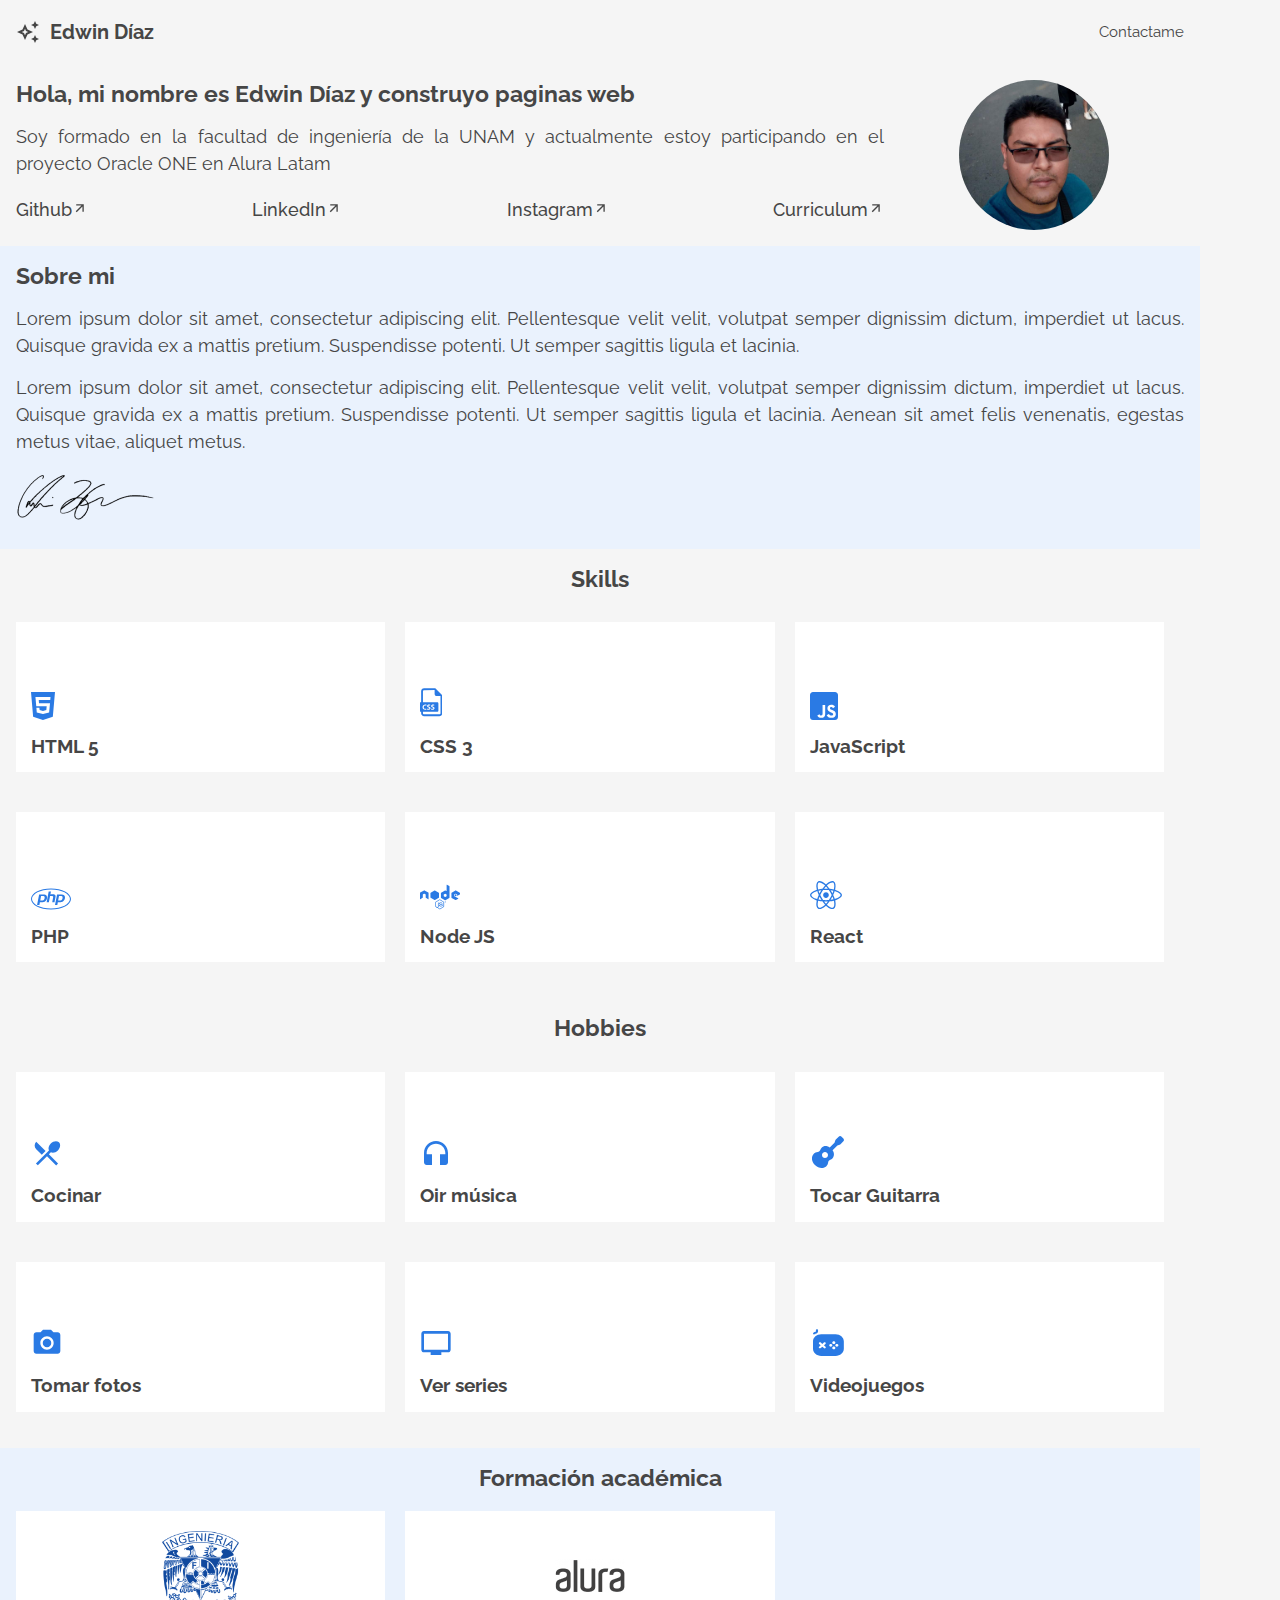
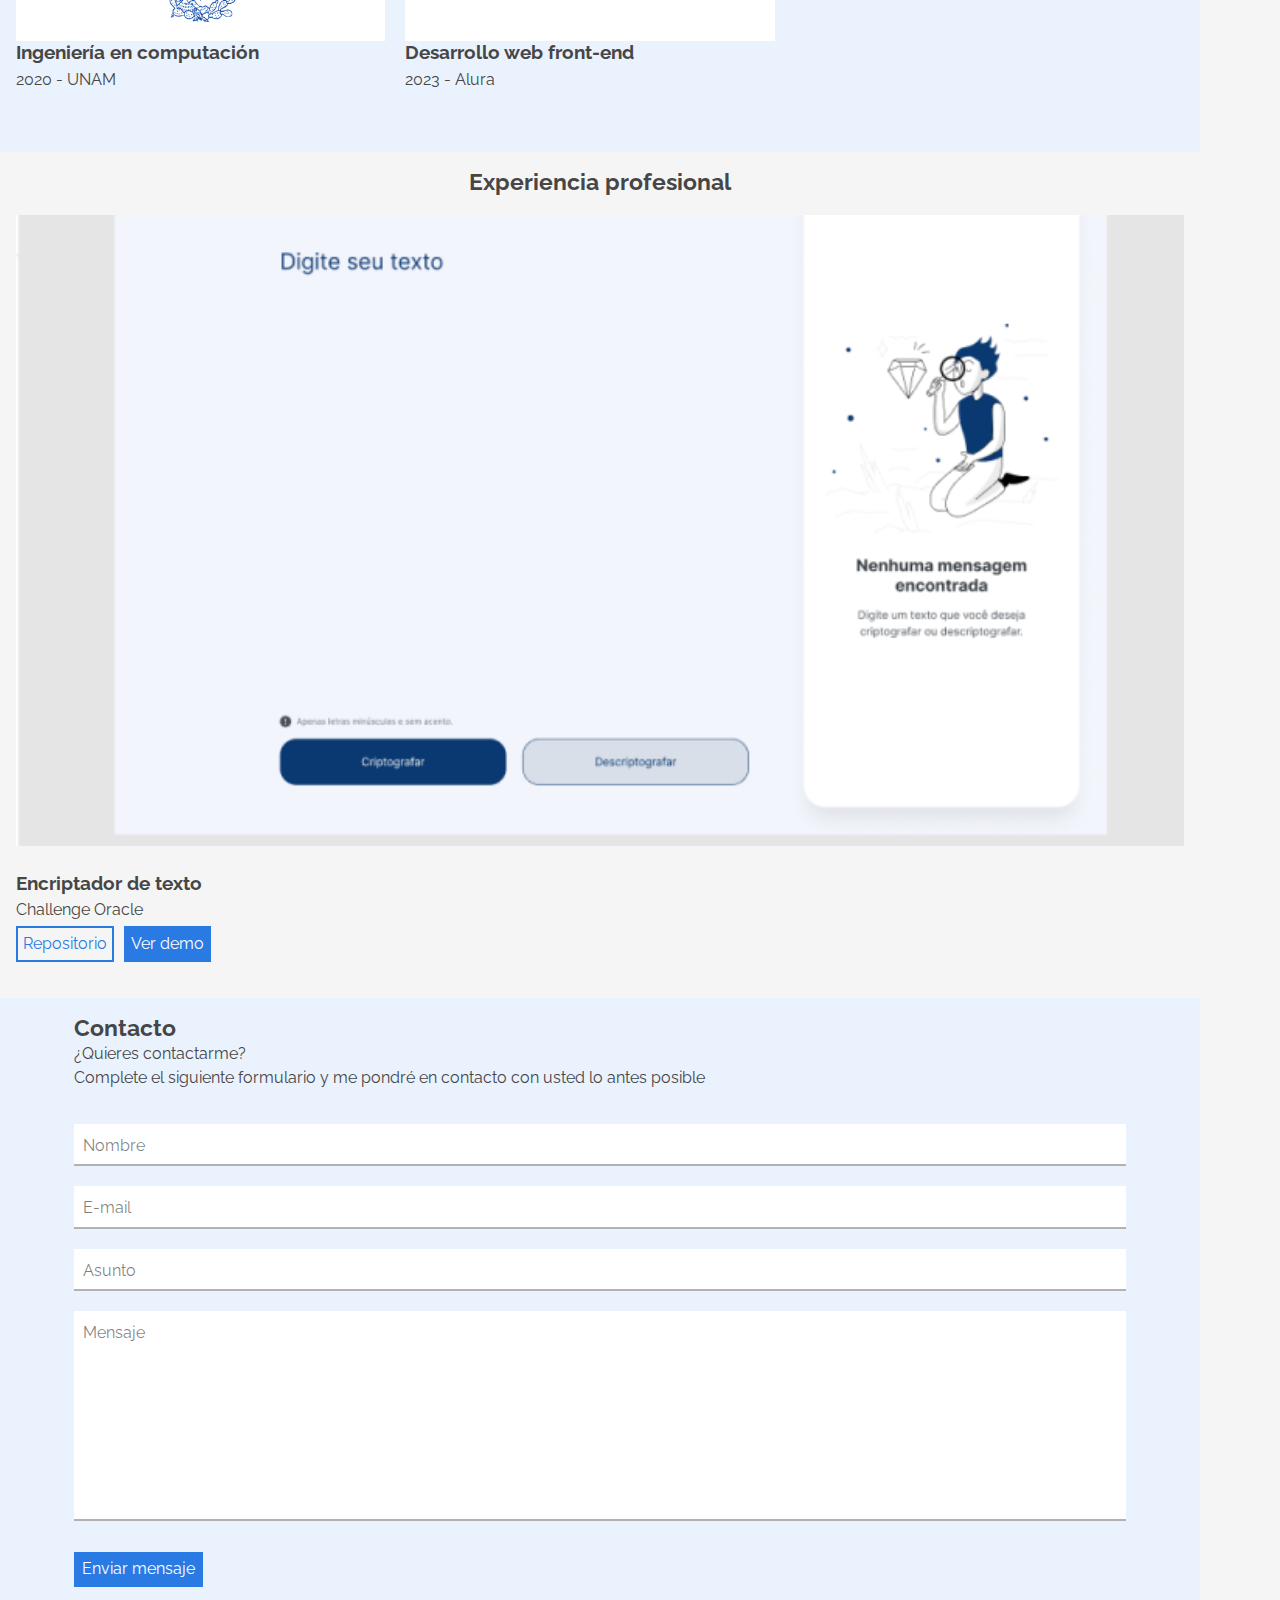
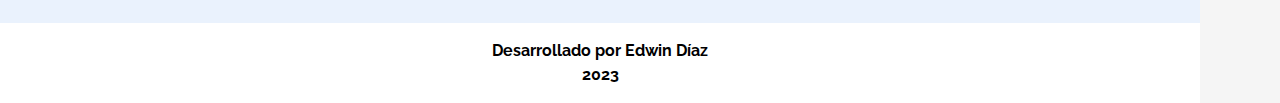
==== commit 467133d9: ":hammer_and_wrench: FIX: correcciones en la cabecera." ====
--- a/portafolio.html
+++ b/portafolio.html
@@ -33,16 +33,18 @@
             <img src="./assets/img/auto_awesome_black_24dp 1.svg" alt="stars">
             <h1>Edwin Díaz</h1>
         </div>
-        <nav class="menu">
-            <ul class="menu__lista">
-                <li class="menu__item"><a href="#sobre-mi" class="menu__enlace">Sobre mi</a></li>
-                <li class="menu__item"><a href="#habilidades" class="menu__enlace">Skills</a></li>
-                <li class="menu__item"><a href="#pasatiempos" class="menu__enlace">Hobbies</a></li>
-                <li class="menu__item"><a href="#educacion" class="menu__enlace">Formación</a></li>
-                <li class="menu__item"><a href="#proyectos" class="menu__enlace">Proyectos</a></li>
-            </ul>
-        </nav>
-        <a href="mailto:prueba.contacto@change.me" class="cabecera__contacto">Contactame</a>
+        <div class="cabecera__menu">
+            <nav class="menu">
+                <ul class="menu__lista">
+                    <li class="menu__item"><a href="#sobre-mi" class="menu__enlace">Sobre mi</a></li>
+                    <li class="menu__item"><a href="#habilidades" class="menu__enlace">Skills</a></li>
+                    <li class="menu__item"><a href="#pasatiempos" class="menu__enlace">Hobbies</a></li>
+                    <li class="menu__item"><a href="#educacion" class="menu__enlace">Formación</a></li>
+                    <li class="menu__item"><a href="#proyectos" class="menu__enlace">Proyectos</a></li>
+                </ul>
+            </nav>
+            <a href="mailto:prueba.contacto@change.me" class="cabecera__contacto">Contactame</a>
+        </div>
     </header>
     <main>
         <section class="contenedor hero">
--- a/assets/css/styles.css
+++ b/assets/css/styles.css
@@ -1,7 +1,8 @@
 :root {
     --font: Raleway, sans-serif;
     --black: #464646;
-    --gray: rgba(0,0,0,0.3);
+    --gray: rgba(0,0,0,0.5);
+    --gray3: rgba(0,0,0,0.3);
     --blue: #2a7ae4;
     --transparent-blue: #eaf2fd;
     --background-gray: #f5f5f5;
@@ -25,7 +26,8 @@
 /** Generales **/
 .contenedor {
     display: flex;
-    width: 100vw;
+    width: 100%;
+    max-width: 1200px;
     padding: 1.6rem 1.6rem;
 }
 a {
--- a/assets/css/hero.css
+++ b/assets/css/hero.css
@@ -22,4 +22,20 @@
 .hero__profile > p {
     text-align: justify;
     font-size: 1.8rem;
+}
+
+@media screen and (min-width: 768px) {
+    .hero {
+        display: flex;
+        flex-direction: row-reverse;
+    }
+    .hero__profile {
+        width: calc(100% - 30rem);
+    }
+    .hero__picture {
+        width: 15rem;
+        height: 15rem;
+        margin-bottom: 0;
+        align-self: center;
+    }
 }--- a/assets/css/skill.css
+++ b/assets/css/skill.css
@@ -10,4 +10,9 @@
 }
 .skill > :not(:last-child) {
     margin-bottom: 1.5rem;
+}
+@media screen and (min-width: 768px) {
+    .skill {
+        width: calc(33.333% - 2rem);
+    }
 }--- a/assets/css/hobbie.css
+++ b/assets/css/hobbie.css
@@ -10,4 +10,9 @@
 }
 .hobbie > :not(:last-child) {
     margin-bottom: 1.5rem;
+}
+@media screen and (min-width: 768px) {
+    .hobbie {
+        width: calc(33.333% - 2rem);
+    }
 }--- a/assets/css/experiencias.css
+++ b/assets/css/experiencias.css
@@ -17,4 +17,14 @@
 .experiencia__imagen > img {
     max-height: 70%;
     max-width: 90%;
+}
+@media screen and (min-width: 768px) {
+    .experiencias {
+        flex-direction: row;
+        width: 100%;
+        gap: 2rem;
+    }
+    .experiencia {
+        width: calc(33.333% - 2rem);
+    }
 }--- a/assets/css/proyectos.css
+++ b/assets/css/proyectos.css
@@ -25,4 +25,16 @@
 .proyecto__imagen > img {
     width: 100%;
     height: 15rem;
+}
+@media screen and (min-width: 768px) {
+    .proyectos__items {
+        width: 100%;
+    }
+    .proyecto__imagen {
+        height: auto;
+        width: 100%;
+    }
+    .proyecto__imagen > img {
+        height: auto;
+    }
 }--- a/assets/css/contacto.css
+++ b/assets/css/contacto.css
@@ -0,0 +1,12 @@
+.contacto {
+    flex-direction: column;
+    align-items: center;
+    background-color: var(--transparent-blue);
+    color: var(--black);
+}
+.contacto__imagen {
+    display: none;
+}
+.contacto__data {
+    width: 90%;
+}--- a/assets/css/topo.css
+++ b/assets/css/topo.css
@@ -0,0 +1,9 @@
+.topo {
+    margin-bottom: 3rem;
+}
+.topo__titulo {
+    font-size: 2.3rem;
+}
+.topo__contenido {
+text-align: justify;
+}--- a/assets/css/formulario.css
+++ b/assets/css/formulario.css
@@ -0,0 +1,87 @@
+.inicial {
+    top: 0.6rem;
+    left: 0.35rem;
+    font-size: 1.6rem;
+}
+.in {
+    top: -0.4rem;
+    left: 0.35rem;
+    font-size: 1.2rem;
+    animation-name: text_in;
+    animation-duration: 0.2s;
+}
+.out {
+    top: 0.6rem;
+    left: 0.35rem;
+    font-size: 1.6rem;
+    animation-name: text_out;
+    animation-duration: 0.2s;
+}
+.formulario {
+    margin-bottom: 2rem;
+}
+.formulario > :not(:last-child) {
+    margin-bottom: 2rem;
+}
+.formulario__campos > :not(:last-child) {
+    margin-bottom: 2rem;
+}
+.formulario__campo {
+    position: relative;
+}
+.formulario__label {
+    color: var(--gray);
+    background-color: transparent;
+    position: absolute;
+    padding: 0 0.5rem;
+    cursor: text;
+}
+.formulario__campo:focus-within .formulario__label {
+    cursor: pointer;
+    color: var(--blue);
+}
+.formulario__input {
+    border: none;
+    border-bottom: 2px solid var(--gray3);
+    color: var(--black);
+    width: 100%;
+    padding: 1.5rem 0.8rem 0.7rem 0.8rem;
+}
+.formulario__input:focus-visible {
+    outline: none;
+    border-color: var(--blue);
+    caret-color: var(--blue);
+}
+.formulario__input--text {
+    min-height: 21rem;
+    overflow: hidden;
+}
+.formulario__submit > .boton {
+    padding: 0.6rem 0.6rem;
+}
+
+@keyframes text_in {
+    from {
+        top: 0.6rem;
+        left: 0.35rem;
+        font-size: 1.6rem;
+    }
+    to {
+        top: -0.4rem;
+        left: 0.35rem;
+        font-size: 1.2rem;
+    }
+}
+
+@keyframes text_out {
+    from {
+        top: -0.4rem;
+        left: 0.35rem;
+        font-size: 1.2rem;
+    }
+    to {
+        top: 0.6rem;
+        left: 0.35rem;
+        font-size: 1.6rem;
+    }
+}--- a/assets/css/rodapie.css
+++ b/assets/css/rodapie.css
@@ -0,0 +1,7 @@
+.rodapie {
+    background-color: var(--white);
+    justify-content: center;
+}
+.rodapie__texto {
+    font-weight: 700;
+}